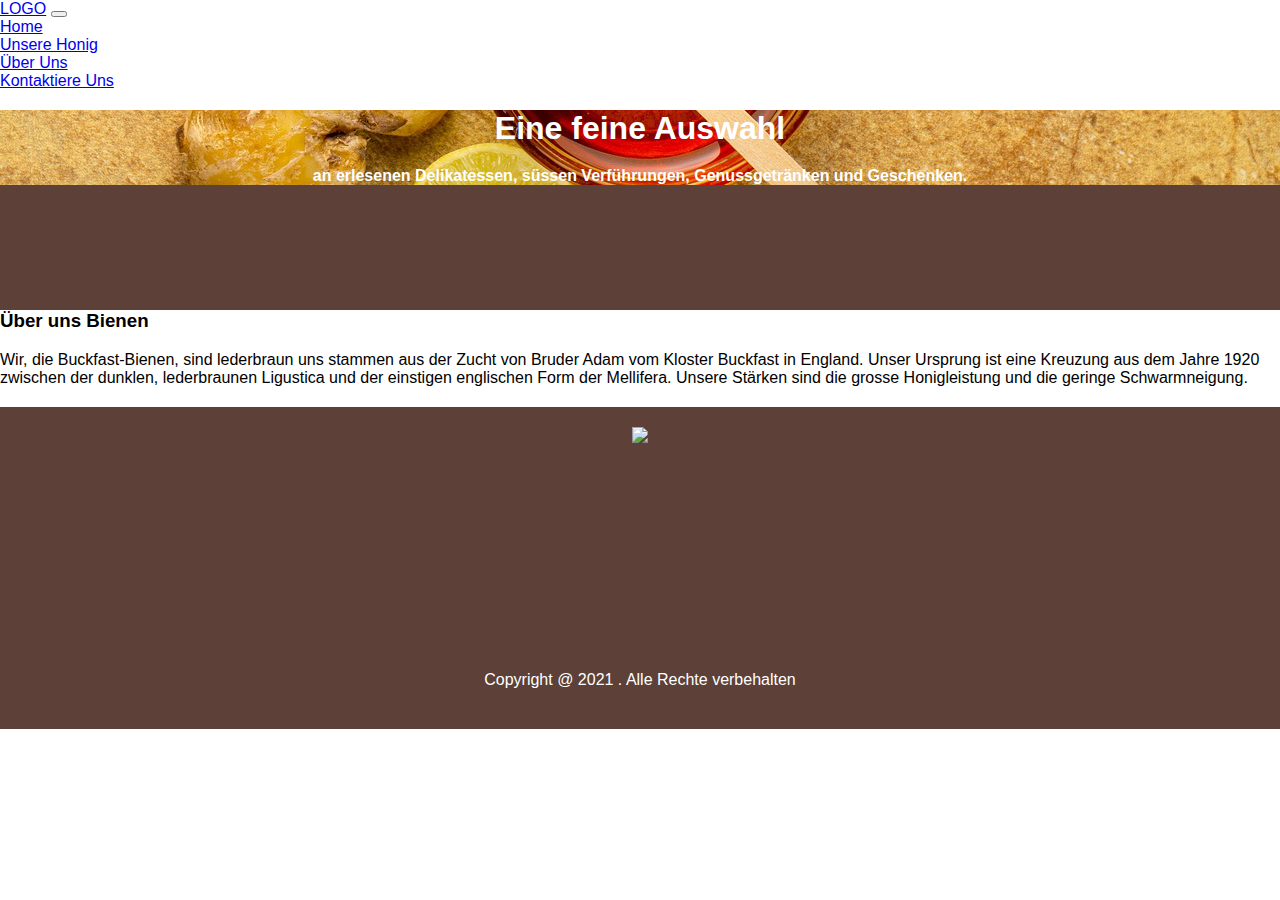
==== about_us.html @ 738dc963 "add new page and change some name of tags in all page" ====
<!DOCTYPE html>
<htnl lang="en">
    <head>
        <meta charset="UTF-8">
        <meta name="viewport" content="width=device-width, initial-scale=1">

        <!-- Bootstrap CSS-->
        <link href="https://cdn.jsdelivr.net/npm/bootstrap@5.1.1/dist/css/bootstrap.min.css" rel="stylesheet" integrity="sha384-F3w7mX95PdgyTmZZMECAngseQB83DfGTowi0iMjiWaeVhAn4FJkqJByhZMI3AhiU" crossorigin="anonymous">
        
        <link href="./css/style.css" rel="stylesheet">
        <link href="./script/script.js" defer>
        
        <title>Honig von Jegenstorf</title>
    </head>
    <body>
        <header>
            <nav class="navbar navbar-expand-lg navbar-light bg-light">
                <div class="container-fluid">
                  <a class="navbar-brand" href="#">LOGO</a>
                  <button class="navbar-toggler" type="button" data-bs-toggle="collapse" data-bs-target="#navbarNavDropdown" aria-controls="navbarNavDropdown" aria-expanded="false" aria-label="Toggle navigation">
                    <span class="navbar-toggler-icon"></span>
                  </button>
                  <div class="collapse navbar-collapse" id="navbarNavDropdown">
                    <ul class="navbar-nav">
                      <li class="nav-item">
                        <a class="nav-link" aria-current="page" href="index.html">Home</a>
                      </li>
                      <li class="nav-item">
                        <a class="nav-link" href="./our_product.html">Unsere Honig</a>
                      </li>
                      <li class="nav-item">
                        <a class="nav-link active" href="#">Über Uns</a>
                      </li>
                      <li class="nav-item">
                        <a class="nav-link" href="./contact_us.html">Kontaktiere Uns</a>
                      </li>
                      <!-- <li class="nav-item dropdown">
                        <a class="nav-link dropdown-toggle" href="#" id="navbarDropdownMenuLink" role="button" data-bs-toggle="dropdown" aria-expanded="false">
                          Dropdown link
                        </a>
                        <ul class="dropdown-menu" aria-labelledby="navbarDropdownMenuLink">
                          <li><a class="dropdown-item" href="#">Action</a></li>
                          <li><a class="dropdown-item" href="#">Another action</a></li>
                        </ul>
                      </li> -->
                    </ul>
                  </div>
                </div>
              </nav>            
        </header>
        <main class="container">
            <!---------------------------------------- Banner ------------------------------------------>
            <section class="row banner-aboutus">
                <div class="banner-aboutus__body">
                    <h1 class="banner-aboutus__title">Eine feine Auswahl</h1>
                    <h4 class="banner-aboutus__text">an erlesenen Delikatessen, süssen Verführungen, Genussgetränken und Geschenken.</h4>
                </div>
            </section>
            <!----------------------------------------- contact us ------------------------------------------>
            <section class="row">
                <div>
                    <h3>Über uns Bienen</h3>
                    <p>Wir, die Buckfast-Bienen, sind lederbraun uns stammen aus der Zucht von Bruder Adam vom Kloster
                        Buckfast in England. Unser Ursprung ist eine Kreuzung aus dem Jahre 1920 zwischen der dunklen,
                        lederbraunen Ligustica und der einstigen englischen Form der Mellifera. Unsere Stärken sind die
                        grosse Honigleistung und die geringe Schwarmneigung.
                    </p>
                </div>
            </section>
        </main>

        <footer class="footer">
          <div class="footer__center">
            <div class="footer__content">
              <img src="..." >
            </div>
            <div class="footer__maps">
              <iframe src="https://www.google.com/maps/embed?pb=!1m14!1m12!1m3!1d7689.4304710036!2d7.510927123172233!3d47.04760427132945!2m3!1f0!2f0!3f0!3m2!1i1024!2i768!4f13.1!5e0!3m2!1sde!2sch!4v1633334682565!5m2!1sde!2sch" width="100%" height="200" style="border:0;" allowfullscreen="" loading="lazy"></iframe>
            </div>
            <div class="footer__copyright">
              <p>Copyright @ 2021 . Alle Rechte verbehalten</p>
            </div>
          </div>
        </footer>
        <!-- Option 1: Bootstrap Bundle with Popper -->
        <script src="https://cdn.jsdelivr.net/npm/bootstrap@5.1.1/dist/js/bootstrap.bundle.min.js" integrity="sha384-/bQdsTh/da6pkI1MST/rWKFNjaCP5gBSY4sEBT38Q/9RBh9AH40zEOg7Hlq2THRZ" crossorigin="anonymous"></script>
    </body>
</htnl>
---- css/style.css ----
body {
  font-family: Arial, Helvetica, sans-serif;
}

html, body, ul, ol, li, form, fieldset, legend {
  margin: 0;
  padding: 0;
}

h1, h2, h3, h4, h5, p {
  margin-top: 0;
}

fieldset, img {
  border: 0;
}

li {
  list-style: none;
}

/* 
BOX-sizing
On the rare occasion you need to override it, use something like the following:

.selector-for-some-widget {
  box-sizing: content-box;
}
*/
/*------------------HOME PAGE---------------HEADER----------------------------*/
/*------------------SINGEL PAGE-------------HEADER----------------------------*/
.banner {
  background-color: #5d4037;
  min-height: 200px;
}
.banner__body {
  background-position: center;
  color: #fff;
  text-align: center;
}
.banner__title {
  margin: 20px 0;
}
.banner__body {
  background-image: url("../content/banner01.jpg");
}

.banner-product {
  background-color: #5d4037;
  min-height: 200px;
}
.banner-product__body {
  background-position: center;
  color: #fff;
  text-align: center;
}
.banner-product__title {
  margin: 20px 0;
}
.banner-product__body {
  background-image: url("../content/banner02.jpg");
}

.banner-contactus {
  background-color: #5d4037;
  min-height: 200px;
}
.banner-contactus__body {
  background-position: center;
  color: #fff;
  text-align: center;
}
.banner-contactus__title {
  margin: 20px 0;
}
.banner-contactus__body {
  background-image: url("../content/banner03.jpg");
}

.banner-aboutus {
  background-color: #5d4037;
  min-height: 200px;
}
.banner-aboutus__body {
  background-position: center;
  color: #fff;
  text-align: center;
}
.banner-aboutus__title {
  margin: 20px 0;
}
.banner-aboutus__body {
  background-image: url("../content/banner04.jpg");
}

/*------------------HOME PAGE---------------MAIN------------------------------*/
.mainparts img, .shop img {
  width: 100%;
}

.mainparts {
  margin: 20px 0px;
}
.mainparts__body {
  border-bottom: 1px solid #000;
  padding-bottom: 20px;
}
.mainparts__title {
  margin-top: 20px;
}

.shop {
  background-image: -webkit-gradient(linear, left top, left bottom, from(rgba(0, 0, 0, 0.5)), to(rgba(0, 0, 0, 0.5))), url("../content/imgshop01.jpg");
  background-image: linear-gradient(rgba(0, 0, 0, 0.5), rgba(0, 0, 0, 0.5)), url("../content/imgshop01.jpg");
  height: 200px;
  background-position: center;
  background-repeat: no-repeat;
  background-size: cover;
  position: relative;
}
.shop__text {
  text-align: center;
  position: absolute;
  top: 50%;
  left: 50%;
  width: 100%;
  -webkit-transform: translate(-50%, -50%);
          transform: translate(-50%, -50%);
  color: white;
}
.shop__text button {
  border: none;
  outline: 0;
  display: inline-block;
  padding: 10px 25px;
  color: black;
  background-color: #ddd;
  text-align: center;
  cursor: pointer;
}
.shop__text button:hover {
  background-color: #555;
  color: white;
}

/*------------------HOME PAGE---------------FOOTER----------------------------*/
.footer {
  background-color: #5d4037;
  margin: 20px 0 0 0;
  padding: 20px 10px;
  text-align: center;
}
.footer__copyright p {
  color: #fff;
  margin: 20px 0;
}

/*----------------------------------------OUR PRODUCT------------------------*/
.product {
  padding: 15px;
}
.product__header {
  text-align: center;
  font-size: 26px;
}
.product__body {
  margin: 10px 0px;
  -webkit-box-shadow: 0px 0px 5px #e0e0e0;
          box-shadow: 0px 0px 5px #e0e0e0;
  padding: 10px 10px;
}
.product__title {
  color: green;
  font-size: 22px;
}

/*----------------------------------------ABOUT US PAGE------------------------*/
/*----------------------------------------CONTACT PAGE-------------------------*/
.form__group {
  margin: 20px 10px;
}
.form__button {
  margin: 10px;
}
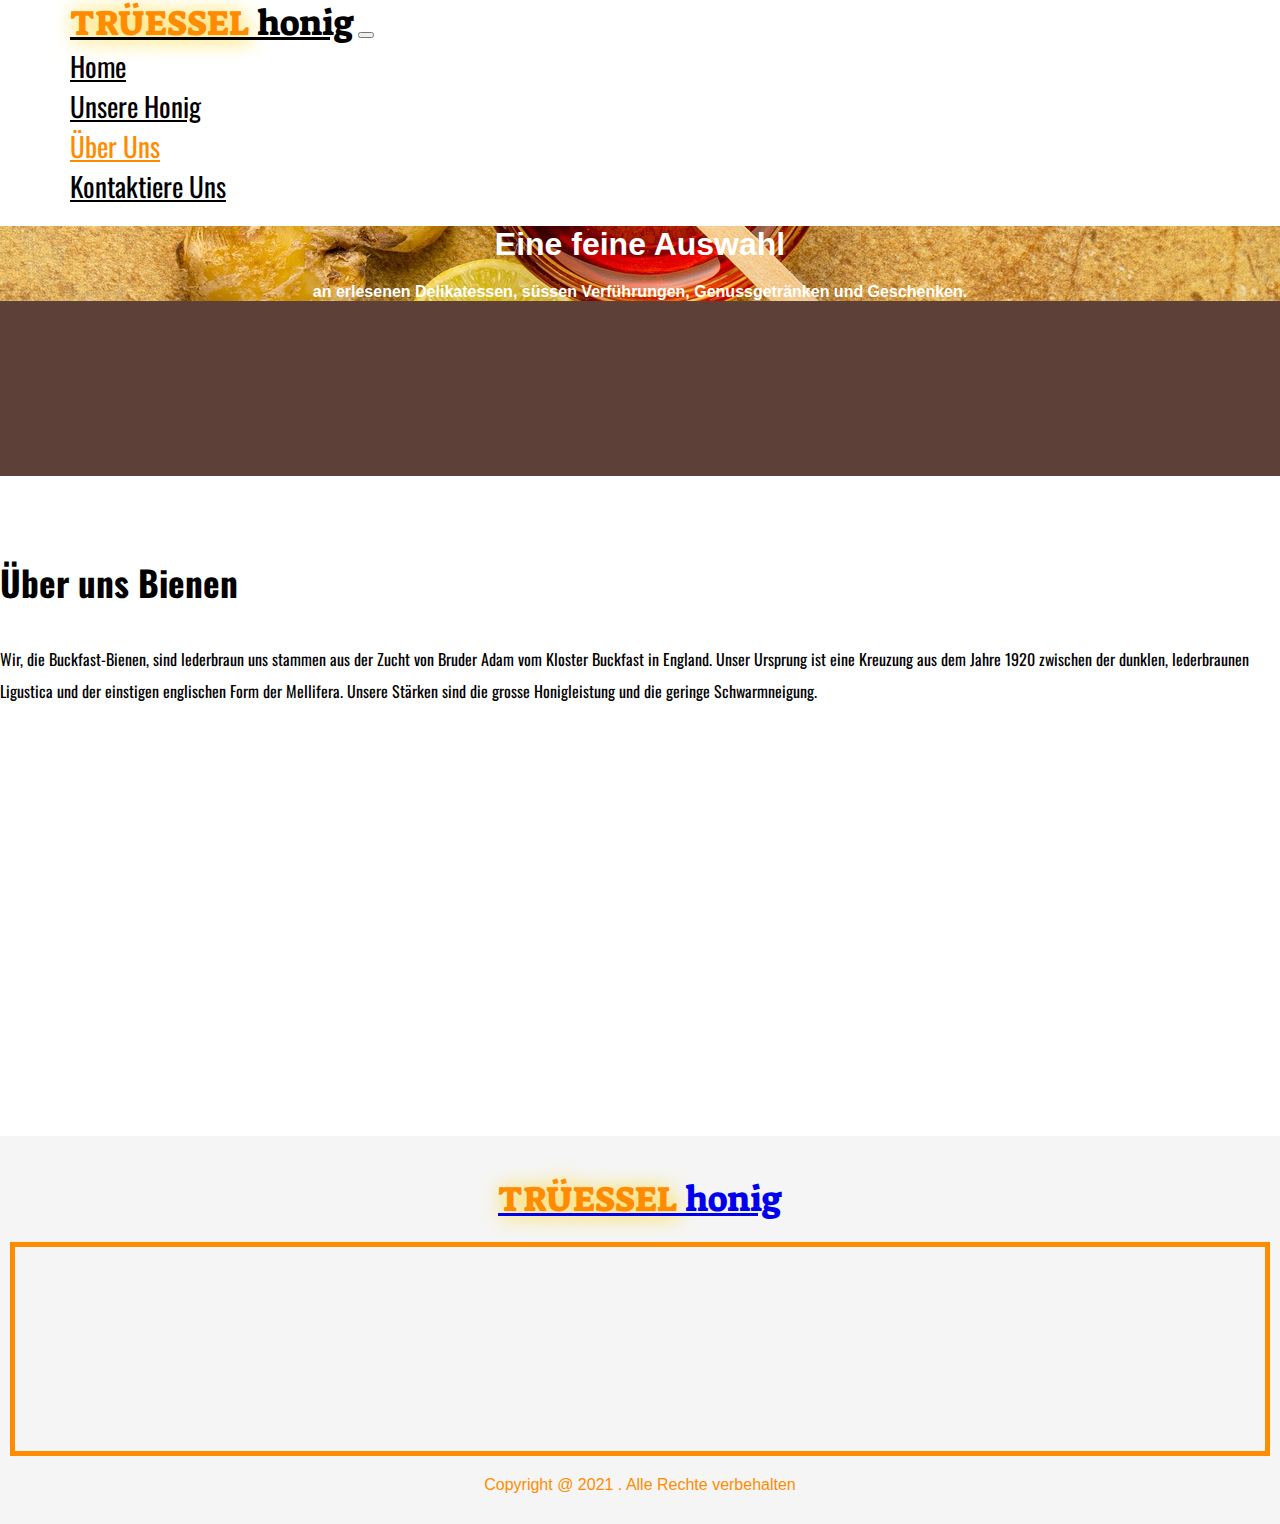
==== commit 55f61b8d: "change some style and set them" ====
--- a/about_us.html
+++ b/about_us.html
@@ -6,6 +6,10 @@
 
         <!-- Bootstrap CSS-->
         <link href="https://cdn.jsdelivr.net/npm/bootstrap@5.1.1/dist/css/bootstrap.min.css" rel="stylesheet" integrity="sha384-F3w7mX95PdgyTmZZMECAngseQB83DfGTowi0iMjiWaeVhAn4FJkqJByhZMI3AhiU" crossorigin="anonymous">
+        <!-- Logo font-->
+        <link href="https://fonts.googleapis.com/css2?family=Suez+One&display=swap" rel="stylesheet">  
+        <!-- Text font-->
+        <link href="https://fonts.googleapis.com/css2?family=Oswald:wght@300&display=swap" rel="stylesheet"> 
         
         <link href="./css/style.css" rel="stylesheet">
         <link href="./script/script.js" defer>
@@ -16,7 +20,7 @@
         <header>
             <nav class="navbar navbar-expand-lg navbar-light bg-light">
                 <div class="container-fluid">
-                  <a class="navbar-brand" href="#">LOGO</a>
+                  <a class="navbar-brand" href="index.html"><span>TRÜESSEL</span> honig</a>
                   <button class="navbar-toggler" type="button" data-bs-toggle="collapse" data-bs-target="#navbarNavDropdown" aria-controls="navbarNavDropdown" aria-expanded="false" aria-label="Toggle navigation">
                     <span class="navbar-toggler-icon"></span>
                   </button>
@@ -48,7 +52,7 @@
                 </div>
               </nav>            
         </header>
-        <main class="container">
+        <main class="container-size">
             <!---------------------------------------- Banner ------------------------------------------>
             <section class="row banner-aboutus">
                 <div class="banner-aboutus__body">
@@ -57,7 +61,8 @@
                 </div>
             </section>
             <!----------------------------------------- contact us ------------------------------------------>
-            <section class="row">
+            <main class="container about-us" >
+            <section class="row about-us">
                 <div>
                     <h3>Über uns Bienen</h3>
                     <p>Wir, die Buckfast-Bienen, sind lederbraun uns stammen aus der Zucht von Bruder Adam vom Kloster
@@ -67,12 +72,13 @@
                     </p>
                 </div>
             </section>
+            </main>
         </main>
 
         <footer class="footer">
-          <div class="footer__center">
+          <div class="footer__center container">
             <div class="footer__content">
-              <img src="..." >
+              <a class="navbar-brand" href="index.html"><span>TRÜESSEL</span> honig</a>
             </div>
             <div class="footer__maps">
               <iframe src="https://www.google.com/maps/embed?pb=!1m14!1m12!1m3!1d7689.4304710036!2d7.510927123172233!3d47.04760427132945!2m3!1f0!2f0!3f0!3m2!1i1024!2i768!4f13.1!5e0!3m2!1sde!2sch!4v1633334682565!5m2!1sde!2sch" width="100%" height="200" style="border:0;" allowfullscreen="" loading="lazy"></iframe>
--- a/css/style.css
+++ b/css/style.css
@@ -28,6 +28,40 @@
 }
 */
 /*------------------HOME PAGE---------------HEADER----------------------------*/
+.navbar-light .navbar-nav .nav-link {
+  color: #fff;
+}
+
+.navbar-light .navbar-brand {
+  color: #000;
+}
+
+.navbar-brand {
+  font-family: "Suez One", serif;
+  font-size: 2.2em;
+}
+.navbar-brand span {
+  text-shadow: 1px 1px 20px #ffd119ff;
+  color: #ff8c00ff;
+}
+
+.nav-item {
+  font-family: "Oswald", sans-serif;
+  font-weight: 400;
+  font-size: 1.7em;
+}
+
+.navbar-light .navbar-nav .nav-link {
+  color: #000;
+}
+.navbar-light .navbar-nav .nav-link:hover {
+  color: #f55a43ff;
+}
+
+.navbar-light .navbar-nav .nav-link.active {
+  color: #ff8c00ff;
+}
+
 /*------------------SINGEL PAGE-------------HEADER----------------------------*/
 .banner {
   background-color: #5d4037;
@@ -94,19 +128,33 @@
 }
 
 /*------------------HOME PAGE---------------MAIN------------------------------*/
+.meinpart {
+  padding: 0 20px;
+}
+
 .mainparts img, .shop img {
   width: 100%;
 }
 
 .mainparts {
-  margin: 20px 0px;
+  margin: 30px 0px;
 }
 .mainparts__body {
   border-bottom: 1px solid #000;
   padding-bottom: 20px;
+  background-color: #fff;
 }
 .mainparts__title {
   margin-top: 20px;
+}
+.mainparts__link {
+  background-color: #ffd119ff;
+  border-color: #ffd119ff;
+  color: #000;
+}
+.mainparts__link:hover {
+  background-color: #ff8c00ff;
+  border-color: #ff8c00ff;
 }
 
 .shop {
@@ -128,36 +176,28 @@
           transform: translate(-50%, -50%);
   color: white;
 }
-.shop__text button {
-  border: none;
-  outline: 0;
-  display: inline-block;
-  padding: 10px 25px;
-  color: black;
-  background-color: #ddd;
-  text-align: center;
-  cursor: pointer;
-}
-.shop__text button:hover {
-  background-color: #555;
-  color: white;
-}
 
 /*------------------HOME PAGE---------------FOOTER----------------------------*/
 .footer {
-  background-color: #5d4037;
-  margin: 20px 0 0 0;
-  padding: 20px 10px;
-  text-align: center;
+  background-color: #f5f5f5ff;
+  margin: 0;
+  padding: 20px 10px 10px 10px;
+  text-align: center;
+}
+.footer__content {
+  padding: 20px 0;
+}
+.footer__maps {
+  border: 5px solid #ff8c00ff;
 }
 .footer__copyright p {
-  color: #fff;
+  color: #ff8c00ff;
   margin: 20px 0;
 }
 
 /*----------------------------------------OUR PRODUCT------------------------*/
 .product {
-  padding: 15px;
+  padding: 37px !important;
 }
 .product__header {
   text-align: center;
@@ -168,17 +208,175 @@
   -webkit-box-shadow: 0px 0px 5px #e0e0e0;
           box-shadow: 0px 0px 5px #e0e0e0;
   padding: 10px 10px;
+  background-color: #fff;
 }
 .product__title {
-  color: green;
+  color: #ff8c00ff;
   font-size: 22px;
 }
 
 /*----------------------------------------ABOUT US PAGE------------------------*/
+.about-us {
+  min-height: 500px;
+  padding: 40px 0;
+}
+.about-us h3 {
+  font-family: "Oswald", sans-serif;
+  font-size: 2.2em;
+}
+.about-us p {
+  font-family: "Oswald", sans-serif;
+  font-size: 1em;
+  line-height: 2em;
+}
+
 /*----------------------------------------CONTACT PAGE-------------------------*/
+.contact-us {
+  padding: 20px;
+  font-family: "Oswald", sans-serif;
+}
+.contact-us h4 {
+  font-size: 1.7em;
+  padding: 20px 0;
+}
+.contact-us h3 {
+  font-size: 2.2em;
+  padding: 20px 0;
+}
+.contact-us p {
+  font-size: 1em;
+}
+
 .form__group {
   margin: 20px 10px;
 }
 .form__button {
   margin: 10px;
+}
+
+/*-------------------------------------------------Medium devices-----------------------------------------------*/
+@media (min-width: 768px) {
+  /*--------------------------header-----------*/
+  header {
+    padding: 0 20px;
+  }
+
+  /*------------------------Slideshow-----------*/
+  .carousel {
+    padding: 0px;
+  }
+
+  /*------------------------mainparts-----------*/
+  .container-size {
+    max-width: 100%;
+  }
+
+  .container-size-main {
+    max-width: 736px;
+    margin: auto;
+  }
+
+  .mainparts__body {
+    -webkit-box-shadow: 0 0 15px #c2c2c2ff;
+            box-shadow: 0 0 15px #c2c2c2ff;
+    padding: 2em;
+    border: none;
+  }
+
+  /*------------------------shop-----------------*/
+  .shop {
+    height: 300px;
+  }
+
+  /*------------------------footer------------------*/
+}
+/*-------------------------------------------------Large devices-------------------------------------------------*/
+@media (min-width: 992px) {
+  .header {
+    background-color: #f5f5f5ff;
+    padding: 0px;
+  }
+
+  .bg-light {
+    max-width: 960px;
+    margin: 0px auto;
+    --bs-bg-opacity: none;
+  }
+
+  .navbar-expand-lg .navbar-collapse {
+    display: contents !important;
+  }
+
+  .carousel {
+    height: 90%;
+  }
+
+  .carousel-inner {
+    max-height: 850px;
+  }
+
+  .carousel-indicators {
+    margin-bottom: 1rem;
+  }
+
+  .carousel-caption {
+    bottom: 37%;
+    top: 42%;
+    background-color: rgba(0, 0, 0, 0.5);
+    width: 55%;
+    margin: auto;
+    border: 1px solid #ff8c00ff;
+  }
+  .carousel-caption h5 {
+    font-size: 2.2em;
+  }
+  .carousel-caption p {
+    font-size: 1em;
+  }
+
+  .banner, .banner-product, .banner-aboutus, .banner-contactus {
+    min-height: 250px;
+  }
+
+  .product {
+    padding: 25px;
+  }
+  .product__body {
+    padding: 20px 10px;
+  }
+
+  .container-size-main {
+    max-width: 976px;
+  }
+}
+/*-------------------------------------------------X-Large devices-------------------------------------------------*/
+@media (min-width: 1200px) {
+  .bg-light {
+    max-width: 1140px;
+  }
+
+  .container-size-main {
+    max-width: 1150px;
+  }
+}
+/*-------------------------------------------------XX-Large devices-------------------------------------------------*/
+@media (min-width: 1400px) {
+  .bg-light {
+    max-width: 1320px;
+  }
+
+  .container-size-main {
+    max-width: 1335px;
+  }
+
+  .carousel-caption {
+    bottom: 65%;
+    top: 15%;
+  }
+  .carousel-caption h5 {
+    font-size: 4em;
+  }
+  .carousel-caption p {
+    font-size: 2em;
+  }
 }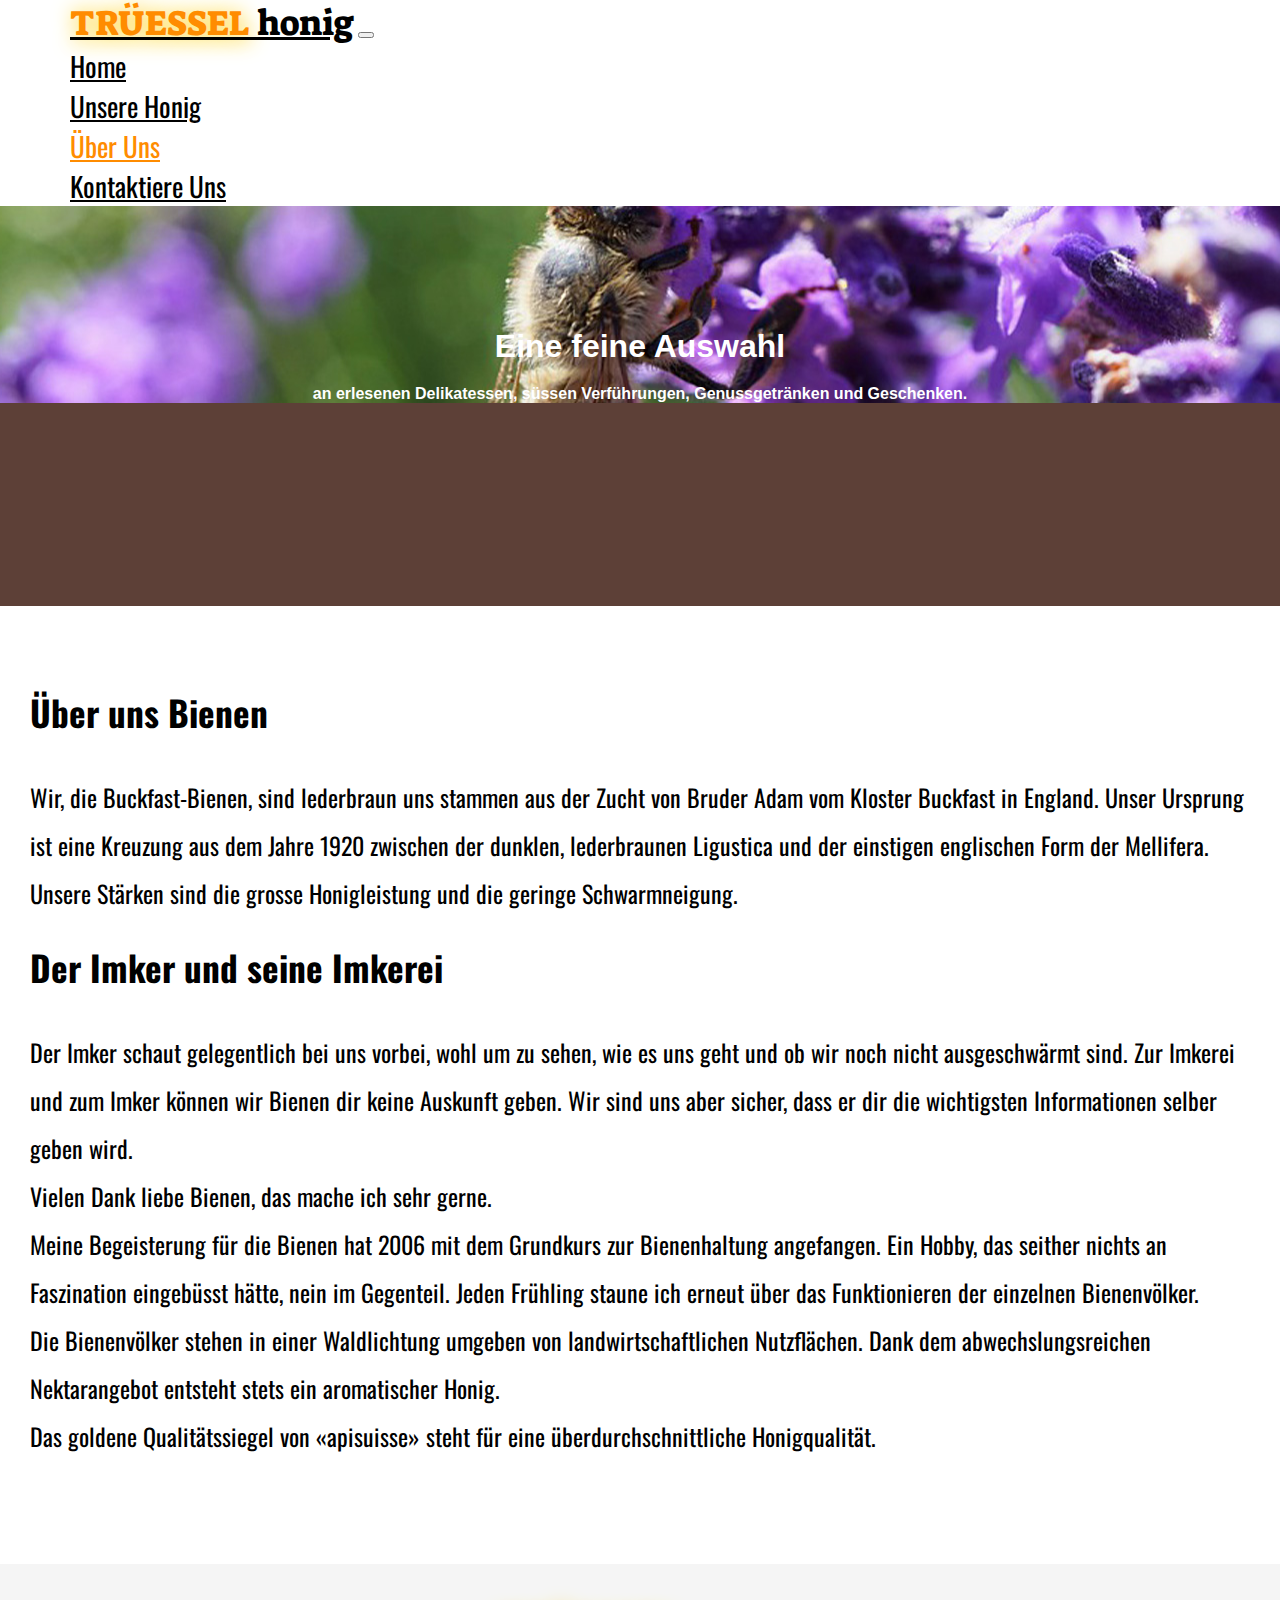
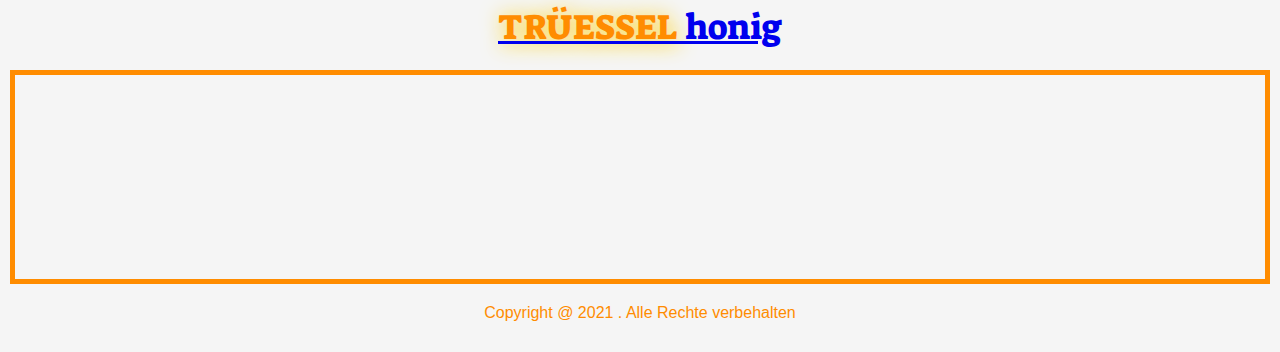
==== commit 53ce3516: "Add some style and fix some bog" ====
--- a/about_us.html
+++ b/about_us.html
@@ -1,5 +1,5 @@
 <!DOCTYPE html>
-<htnl lang="en">
+<html lang="en">
     <head>
         <meta charset="UTF-8">
         <meta name="viewport" content="width=device-width, initial-scale=1">
@@ -70,6 +70,17 @@
                         lederbraunen Ligustica und der einstigen englischen Form der Mellifera. Unsere Stärken sind die
                         grosse Honigleistung und die geringe Schwarmneigung.
                     </p>
+                    <h3>Der Imker und seine Imkerei</h3>
+                    <p>Der Imker schaut gelegentlich bei uns vorbei, wohl um zu sehen, wie es uns geht und ob wir noch
+                      nicht ausgeschwärmt sind. Zur Imkerei und zum Imker können wir Bienen dir keine Auskunft geben.
+                      Wir sind uns aber sicher, dass er dir die wichtigsten Informationen selber geben wird.</br>
+                      Vielen Dank liebe Bienen, das mache ich sehr gerne.</br>
+                      Meine Begeisterung für die Bienen hat 2006 mit dem Grundkurs zur Bienenhaltung angefangen. Ein
+                      Hobby, das seither nichts an Faszination eingebüsst hätte, nein im Gegenteil. Jeden Frühling staune
+                      ich erneut über das Funktionieren der einzelnen Bienenvölker.</br>
+                      Die Bienenvölker stehen in einer Waldlichtung umgeben von landwirtschaftlichen Nutzflächen. Dank
+                      dem abwechslungsreichen Nektarangebot entsteht stets ein aromatischer Honig.</br>
+                      Das goldene Qualitätssiegel von «apisuisse» steht für eine überdurchschnittliche Honigqualität.</p>
                 </div>
             </section>
             </main>
@@ -91,4 +102,4 @@
         <!-- Option 1: Bootstrap Bundle with Popper -->
         <script src="https://cdn.jsdelivr.net/npm/bootstrap@5.1.1/dist/js/bootstrap.bundle.min.js" integrity="sha384-/bQdsTh/da6pkI1MST/rWKFNjaCP5gBSY4sEBT38Q/9RBh9AH40zEOg7Hlq2THRZ" crossorigin="anonymous"></script>
     </body>
-</htnl>+</html>--- a/css/style.css
+++ b/css/style.css
@@ -38,7 +38,7 @@
 
 .navbar-brand {
   font-family: "Suez One", serif;
-  font-size: 2.2em;
+  font-size: 1.7em;
 }
 .navbar-brand span {
   text-shadow: 1px 1px 20px #ffd119ff;
@@ -124,7 +124,7 @@
   margin: 20px 0;
 }
 .banner-aboutus__body {
-  background-image: url("../content/banner04.jpg");
+  background-image: url("../content/banner01.jpg");
 }
 
 /*------------------HOME PAGE---------------MAIN------------------------------*/
@@ -218,7 +218,7 @@
 /*----------------------------------------ABOUT US PAGE------------------------*/
 .about-us {
   min-height: 500px;
-  padding: 40px 0;
+  padding: 40px 15px;
 }
 .about-us h3 {
   font-family: "Oswald", sans-serif;
@@ -226,8 +226,12 @@
 }
 .about-us p {
   font-family: "Oswald", sans-serif;
-  font-size: 1em;
+  font-size: 1.5em;
   line-height: 2em;
+}
+
+.banner-aboutus {
+  margin: 0px;
 }
 
 /*----------------------------------------CONTACT PAGE-------------------------*/
@@ -259,6 +263,10 @@
   /*--------------------------header-----------*/
   header {
     padding: 0 20px;
+  }
+
+  .navbar-brand {
+    font-size: 2.2em;
   }
 
   /*------------------------Slideshow-----------*/
@@ -335,7 +343,11 @@
   }
 
   .banner, .banner-product, .banner-aboutus, .banner-contactus {
-    min-height: 250px;
+    min-height: 400px;
+  }
+
+  .banner-contactus__body, .banner-aboutus__body, .banner-product__body {
+    padding-top: 8%;
   }
 
   .product {
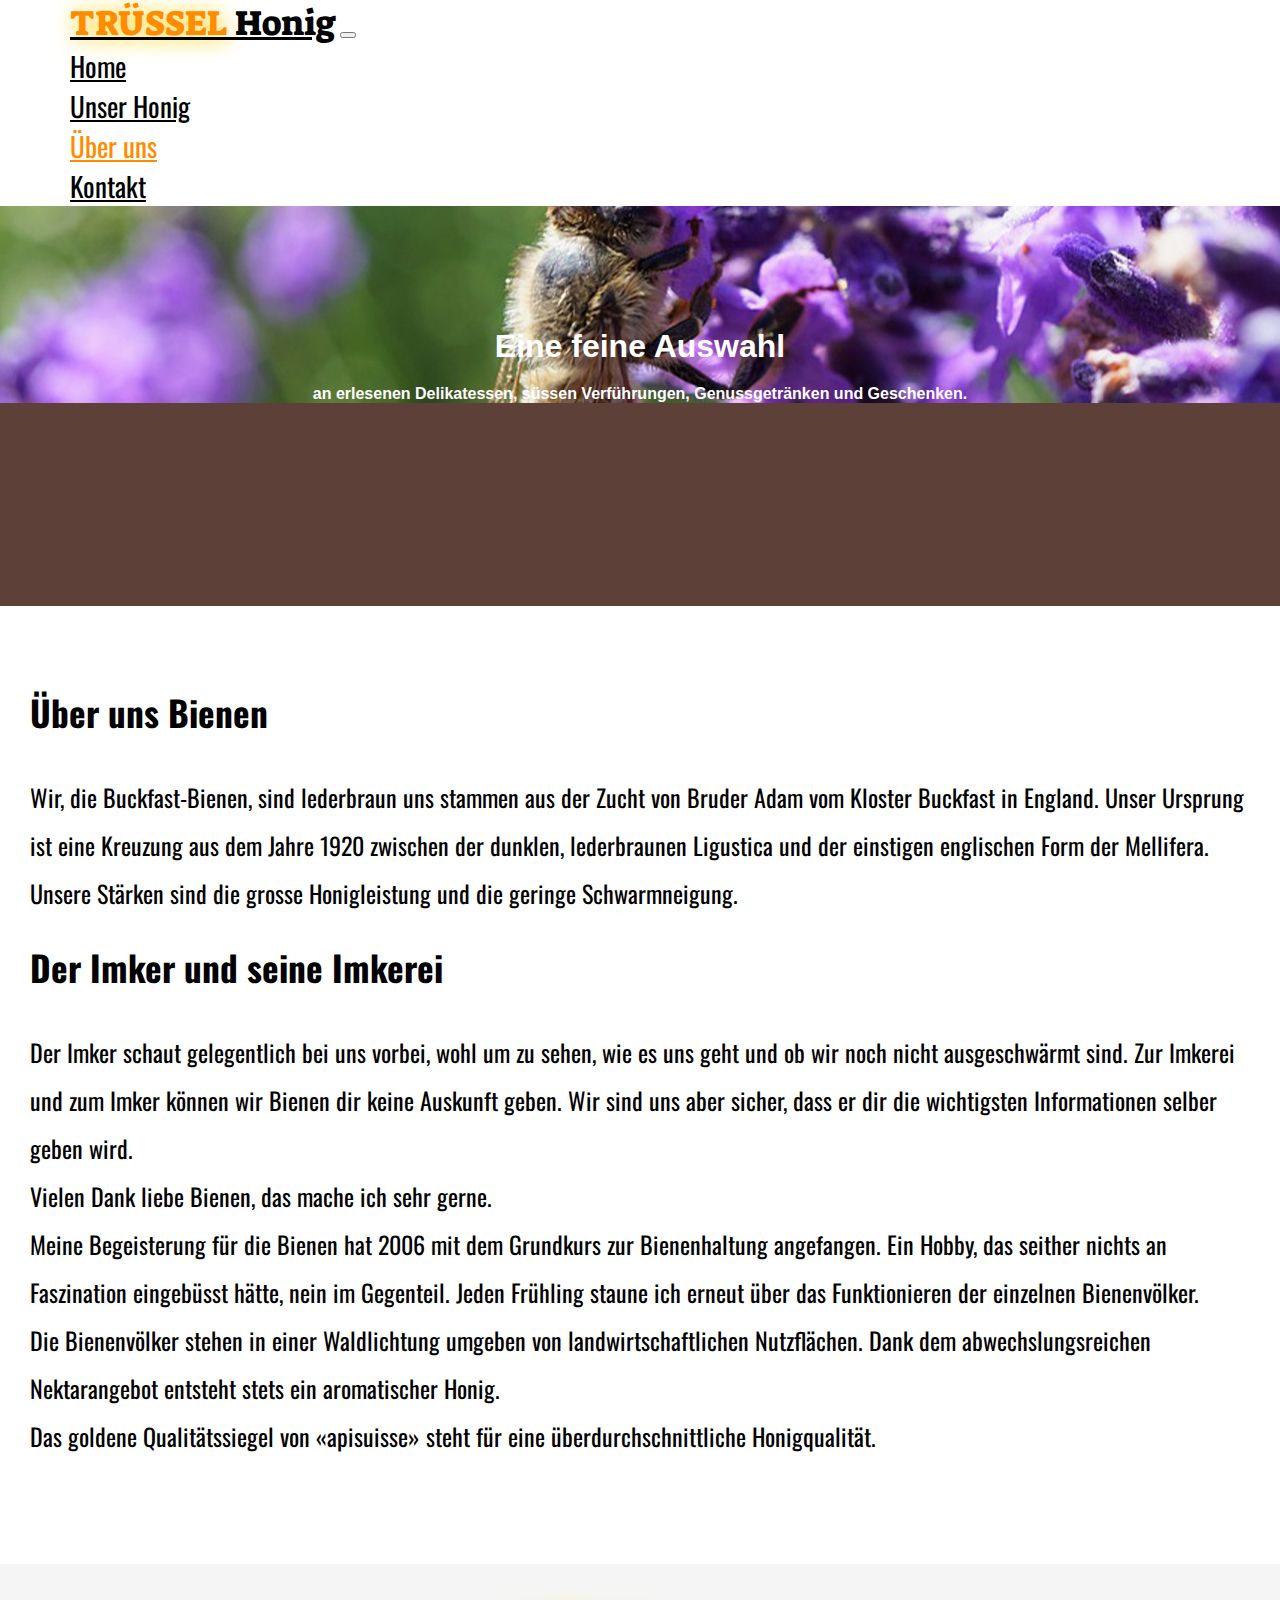
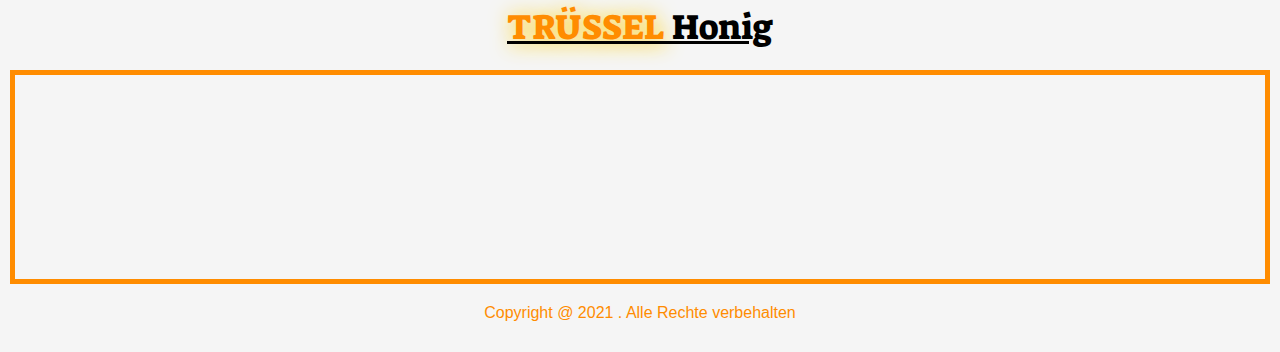
==== commit 90b64fb1: "contact form changes and some small change in all page" ====
--- a/about_us.html
+++ b/about_us.html
@@ -12,7 +12,9 @@
         <link href="https://fonts.googleapis.com/css2?family=Oswald:wght@300&display=swap" rel="stylesheet"> 
         
         <link href="./css/style.css" rel="stylesheet">
-        <link href="./script/script.js" defer>
+
+        <script lang="javascript" type="text/javascript" src="http://code.jquery.com/jquery-3.6.0.min.js"></script>
+        <script language="javascript" type="text/javascript" src="./script/script.js" defar></script>
         
         <title>Honig von Jegenstorf</title>
     </head>
@@ -20,7 +22,7 @@
         <header>
             <nav class="navbar navbar-expand-lg navbar-light bg-light">
                 <div class="container-fluid">
-                  <a class="navbar-brand" href="index.html"><span>TRÜESSEL</span> honig</a>
+                  <a class="navbar-brand" href="index.html"><span>TRÜSSEL</span> Honig</a>
                   <button class="navbar-toggler" type="button" data-bs-toggle="collapse" data-bs-target="#navbarNavDropdown" aria-controls="navbarNavDropdown" aria-expanded="false" aria-label="Toggle navigation">
                     <span class="navbar-toggler-icon"></span>
                   </button>
@@ -30,13 +32,13 @@
                         <a class="nav-link" aria-current="page" href="index.html">Home</a>
                       </li>
                       <li class="nav-item">
-                        <a class="nav-link" href="./our_product.html">Unsere Honig</a>
+                        <a class="nav-link" href="./our_product.html">Unser Honig</a>
                       </li>
                       <li class="nav-item">
-                        <a class="nav-link active" href="#">Über Uns</a>
+                        <a class="nav-link active" href="#">Über uns</a>
                       </li>
                       <li class="nav-item">
-                        <a class="nav-link" href="./contact_us.html">Kontaktiere Uns</a>
+                        <a class="nav-link" href="./contact_us.html">Kontakt</a>
                       </li>
                       <!-- <li class="nav-item dropdown">
                         <a class="nav-link dropdown-toggle" href="#" id="navbarDropdownMenuLink" role="button" data-bs-toggle="dropdown" aria-expanded="false">
@@ -89,7 +91,7 @@
         <footer class="footer">
           <div class="footer__center container">
             <div class="footer__content">
-              <a class="navbar-brand" href="index.html"><span>TRÜESSEL</span> honig</a>
+              <a class="navbar-brand" href="index.html"><span>TRÜSSEL</span> Honig</a>
             </div>
             <div class="footer__maps">
               <iframe src="https://www.google.com/maps/embed?pb=!1m14!1m12!1m3!1d7689.4304710036!2d7.510927123172233!3d47.04760427132945!2m3!1f0!2f0!3f0!3m2!1i1024!2i768!4f13.1!5e0!3m2!1sde!2sch!4v1633334682565!5m2!1sde!2sch" width="100%" height="200" style="border:0;" allowfullscreen="" loading="lazy"></iframe>
--- a/css/style.css
+++ b/css/style.css
@@ -194,6 +194,9 @@
   color: #ff8c00ff;
   margin: 20px 0;
 }
+.footer a {
+  color: #000;
+}
 
 /*----------------------------------------OUR PRODUCT------------------------*/
 .product {
@@ -329,7 +332,7 @@
 
   .carousel-caption {
     bottom: 37%;
-    top: 42%;
+    padding: 15px;
     background-color: rgba(0, 0, 0, 0.5);
     width: 55%;
     margin: auto;
